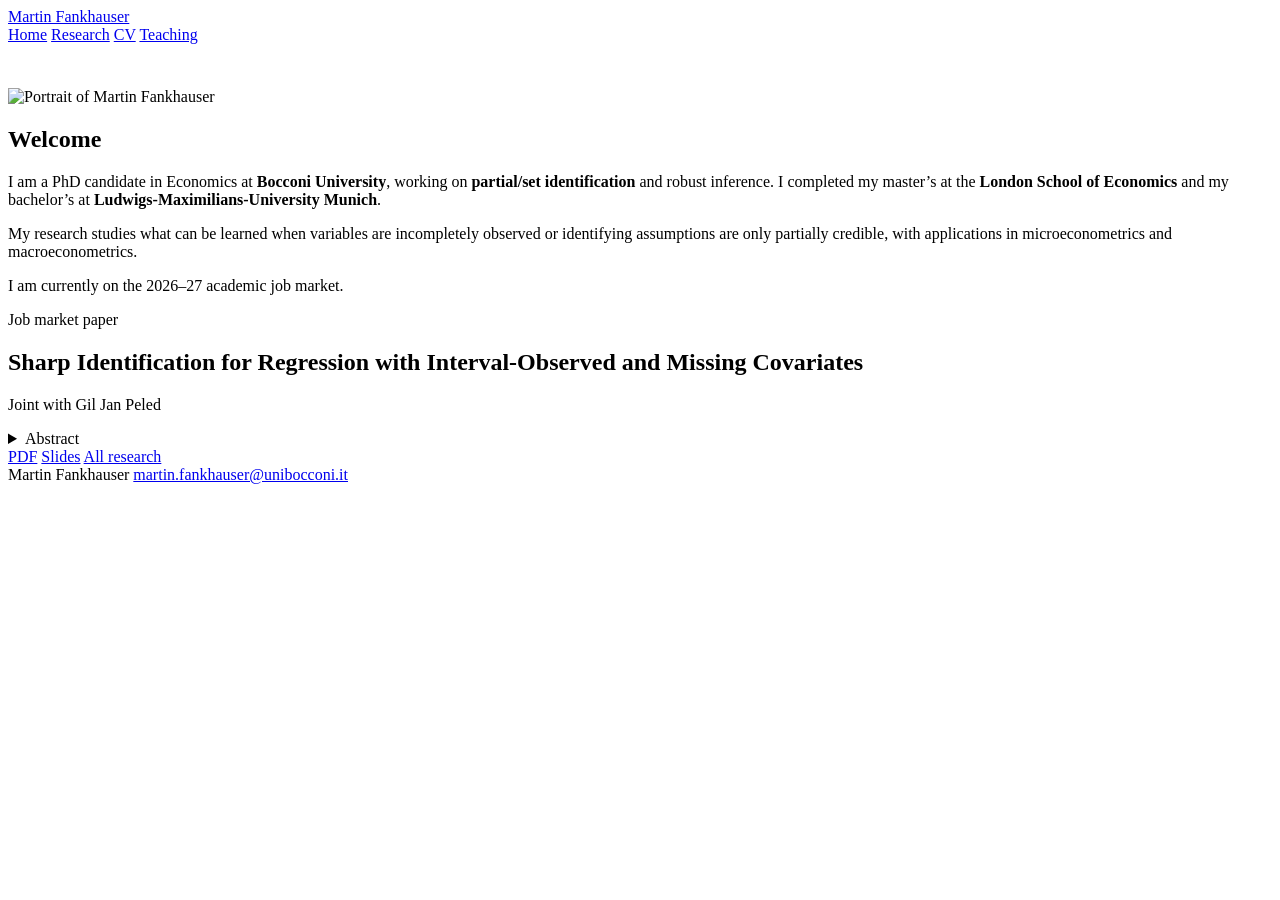
==== index.html @ 5a84946c "Update JMP and Robust Bayes PDFs and JMP abstract Replace jobmarket paper PDFs from the Dropbox pack" ====
<!DOCTYPE html>
<html lang="en">
<head>
  <meta charset="utf-8">
  <meta name="viewport" content="width=device-width, initial-scale=1">
  <title>Martin Fankhauser</title>
  <meta name="description" content="Martin Fankhauser — PhD candidate in Economics at Bocconi University, specializing in econometrics.">
  <link rel="preconnect" href="https://fonts.googleapis.com">
  <link rel="preconnect" href="https://fonts.gstatic.com" crossorigin>
  <link href="https://fonts.googleapis.com/css2?family=IBM+Plex+Sans:wght@400;500;600&family=Literata:opsz,wght@7..72,500;7..72,650&display=swap" rel="stylesheet">
  <link rel="stylesheet" href="assets/css/site.css">
</head>
<body>
  <header class="site-header">
    <div class="site-header__inner">
      <a class="site-mark" href="index.html">Martin Fankhauser</a>
      <nav class="site-nav" aria-label="Primary">
        <a href="index.html" aria-current="page">Home</a>
        <a href="research.html">Research</a>
        <a href="cv.html">CV</a>
        <a href="teaching.html">Teaching</a>
      </nav>
    </div>
  </header>

  <main class="site-main">
    <section class="section about reveal" aria-labelledby="about-title" style="padding-top: 2.75rem;">
      <img class="about__photo" src="assets/img/martin-fankhauser.jpg" width="967" height="1534" alt="Portrait of Martin Fankhauser">
      <div class="about__copy">
        <h1 class="section__title" id="about-title">Welcome</h1>
        <p>I am a PhD candidate in Economics at <strong>Bocconi University</strong>, working on <strong>partial/set identification</strong> and robust inference. I completed my master’s at the <strong>London School of Economics</strong> and my bachelor’s at <strong>Ludwigs-Maximilians-University Munich</strong>.</p>
        <p>My research studies what can be learned when variables are incompletely observed or identifying assumptions are only partially credible, with applications in microeconometrics and macroeconometrics.</p>
        <p class="note">I am currently on the 2026–27 academic job market.</p>
      </div>
    </section>

    <section class="section reveal" aria-labelledby="jmp-title">
      <p class="paper__label">Job market paper</p>
      <h2 class="section__title" id="jmp-title">Sharp Identification for Regression with Interval-Observed and Missing Covariates</h2>
      <p class="paper__meta">Joint with Gil Jan Peled</p>
      <details class="paper__abstract-details">
        <summary>Abstract</summary>
        <p class="paper__abstract">Researchers frequently estimate regressions when key variables are missing or observed only through intervals. Imputation or assumptions about the observation process can yield seemingly precise but misleading conclusions. We develop methods for identification and inference that remain robust to such incomplete data. For a broad class of conditional moment models, we characterize the sharp identified set, the set of all parameter values consistent with the observed data and maintained regression model, without restricting how incomplete observations arise. We establish Hausdorff-consistent estimation and uniformly valid confidence regions, and develop computationally tractable implementations for common regression models. In an application relating interval-elicited discount rates to on-time high-school graduation, conventional inference excludes zero, whereas our interval-data-robust confidence regions include it. Exploiting sharp identification nevertheless yields substantially tighter confidence regions than non-sharp alternatives.</p>
      </details>
      <div class="paper__links">
        <a href="jobmarket/01_jmp.pdf" target="_blank" rel="noopener noreferrer">PDF</a>
        <a href="jobmarket/01_jmp_SLIDES.pdf" target="_blank" rel="noopener noreferrer">Slides</a>
        <a href="research.html">All research</a>
      </div>
    </section>
  </main>

  <footer class="site-footer">
    <div class="site-footer__inner">
      <span>Martin Fankhauser</span>
      <a href="mailto:martin.fankhauser@unibocconi.it">martin.fankhauser@unibocconi.it</a>
    </div>
  </footer>
  <script src="assets/js/site.js"></script>
</body>
</html>
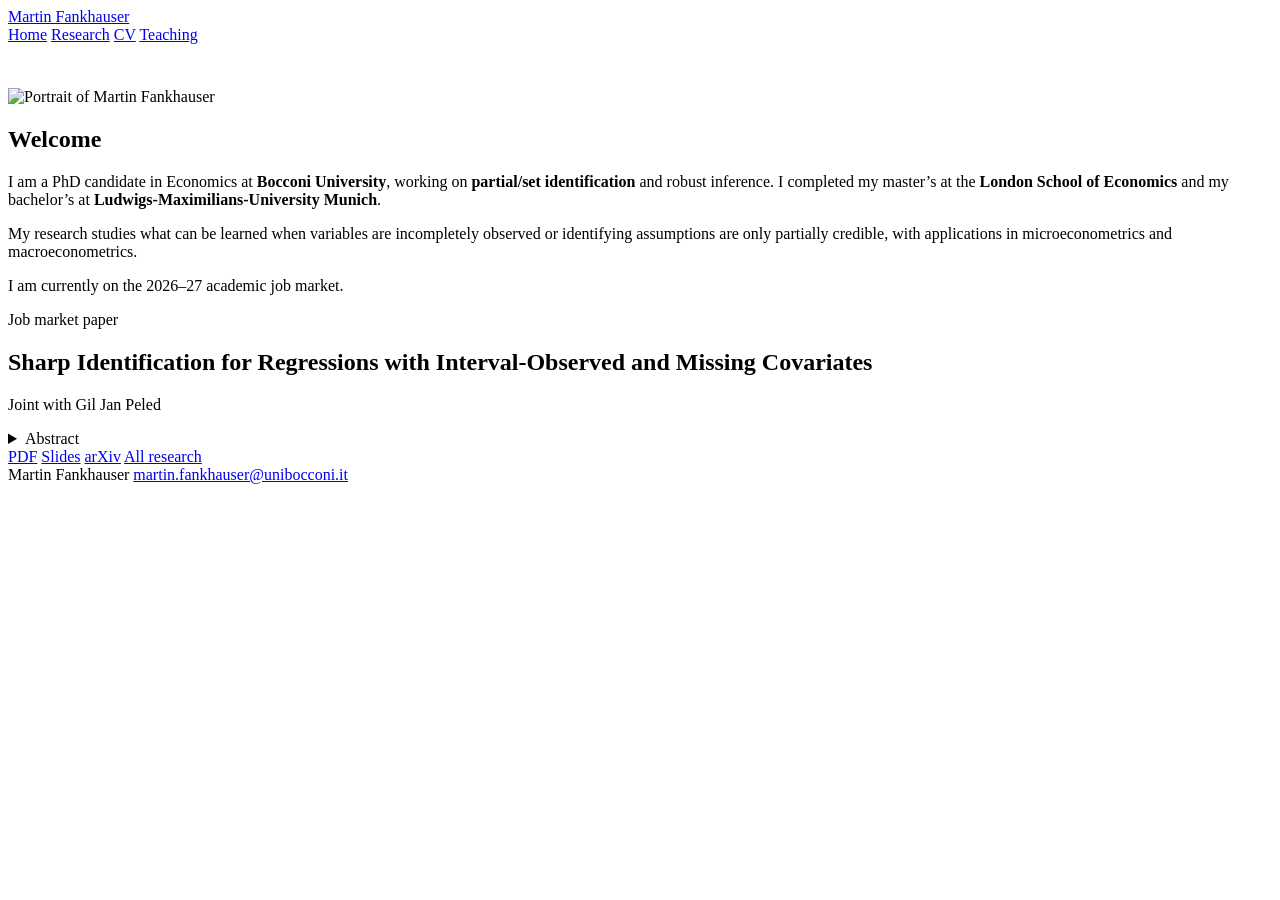
==== commit 2d186146: "Add Sharp ID arXiv link and fix title to Regressions. Link https://arxiv.org/abs/2611.03345 beside S" ====
--- a/index.html
+++ b/index.html
@@ -36,7 +36,7 @@
 
     <section class="section reveal" aria-labelledby="jmp-title">
       <p class="paper__label">Job market paper</p>
-      <h2 class="section__title" id="jmp-title">Sharp Identification for Regression with Interval-Observed and Missing Covariates</h2>
+      <h2 class="section__title" id="jmp-title">Sharp Identification for Regressions with Interval-Observed and Missing Covariates</h2>
       <p class="paper__meta">Joint with Gil Jan Peled</p>
       <details class="paper__abstract-details">
         <summary>Abstract</summary>
@@ -45,6 +45,7 @@
       <div class="paper__links">
         <a href="jobmarket/01_jmp.pdf" target="_blank" rel="noopener noreferrer">PDF</a>
         <a href="jobmarket/01_jmp_SLIDES.pdf" target="_blank" rel="noopener noreferrer">Slides</a>
+        <a href="https://arxiv.org/abs/2611.03345" target="_blank" rel="noopener noreferrer">arXiv</a>
         <a href="research.html">All research</a>
       </div>
     </section>
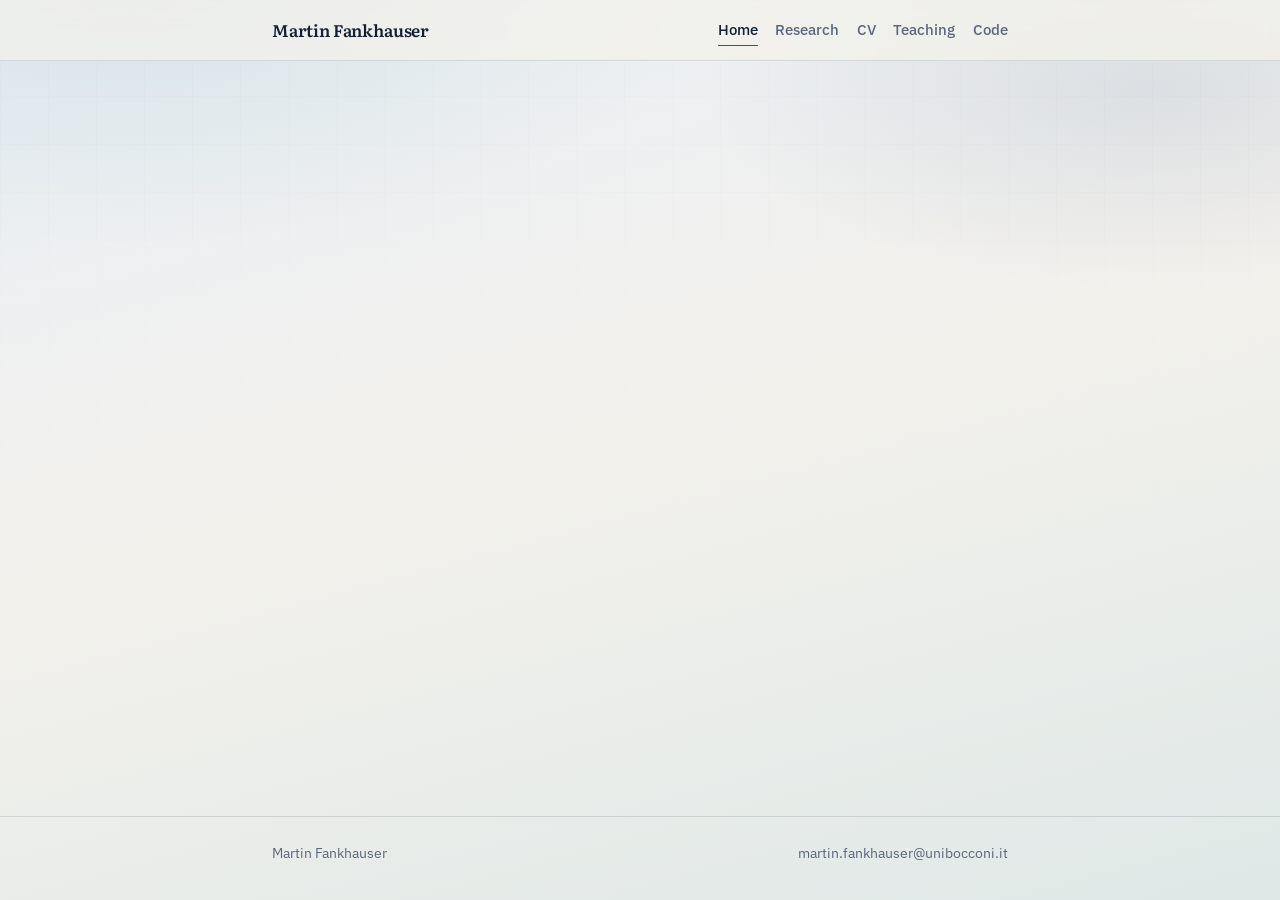
==== commit cbb7bb06: "Add Code page with links to INTERVALREG, SVARs, and MCS." ====
--- a/index.html
+++ b/index.html
@@ -19,6 +19,7 @@
         <a href="research.html">Research</a>
         <a href="cv.html">CV</a>
         <a href="teaching.html">Teaching</a>
+        <a href="code.html">Code</a>
       </nav>
     </div>
   </header>
--- a/assets/css/site.css
+++ b/assets/css/site.css
@@ -0,0 +1,561 @@
+:root {
+  --ink: #152033;
+  --text: #2a3344;
+  --muted: #5c677a;
+  --line: rgba(21, 32, 51, 0.12);
+  --accent: #0b6b6e;
+  --accent-hover: #085456;
+  --surface: rgba(255, 255, 255, 0.62);
+  --bg-top: #e8eef5;
+  --bg-mid: #f3f1ec;
+  --bg-bottom: #dfe8e7;
+  --content: 46rem;
+  --max: var(--content);
+  --wide: var(--content);
+  --radius: 2px;
+  --font-display: "Literata", "Iowan Old Style", "Palatino Linotype", serif;
+  --font-body: "IBM Plex Sans", "Helvetica Neue", sans-serif;
+}
+
+*,
+*::before,
+*::after {
+  box-sizing: border-box;
+}
+
+html {
+  scroll-behavior: smooth;
+}
+
+body {
+  margin: 0;
+  min-height: 100vh;
+  color: var(--text);
+  font-family: var(--font-body);
+  font-size: 1.05rem;
+  line-height: 1.65;
+  background:
+    radial-gradient(ellipse 80% 50% at 10% 0%, rgba(11, 107, 110, 0.08), transparent 55%),
+    radial-gradient(ellipse 70% 45% at 90% 10%, rgba(45, 74, 120, 0.1), transparent 50%),
+    linear-gradient(165deg, var(--bg-top) 0%, var(--bg-mid) 48%, var(--bg-bottom) 100%);
+  background-attachment: fixed;
+}
+
+body::before {
+  content: "";
+  position: fixed;
+  inset: 0;
+  pointer-events: none;
+  z-index: -1;
+  opacity: 0.35;
+  background-image:
+    linear-gradient(rgba(21, 32, 51, 0.03) 1px, transparent 1px),
+    linear-gradient(90deg, rgba(21, 32, 51, 0.03) 1px, transparent 1px);
+  background-size: 48px 48px;
+  mask-image: linear-gradient(to bottom, black 0%, transparent 85%);
+}
+
+a {
+  color: var(--accent);
+  text-underline-offset: 0.18em;
+  transition: color 180ms ease;
+}
+
+a:hover {
+  color: var(--accent-hover);
+}
+
+img {
+  max-width: 100%;
+  height: auto;
+  display: block;
+}
+
+.site-header {
+  position: sticky;
+  top: 0;
+  z-index: 20;
+  backdrop-filter: blur(10px);
+  background: rgba(243, 241, 236, 0.78);
+  border-bottom: 1px solid var(--line);
+}
+
+.site-header__inner,
+.site-main,
+.site-footer__inner {
+  width: min(100% - 2.5rem, var(--content));
+  margin-inline: auto;
+}
+
+.site-header__inner {
+  display: flex;
+  align-items: center;
+  justify-content: space-between;
+  gap: 1rem;
+  min-height: 3.75rem;
+}
+
+.site-mark {
+  font-family: var(--font-display);
+  font-weight: 600;
+  font-size: 1.05rem;
+  letter-spacing: -0.01em;
+  color: var(--ink);
+  text-decoration: none;
+}
+
+.site-mark:hover {
+  color: var(--ink);
+}
+
+.site-nav {
+  display: flex;
+  flex-wrap: wrap;
+  gap: 0.15rem 1.1rem;
+  justify-content: flex-end;
+}
+
+.site-nav a {
+  position: relative;
+  color: var(--muted);
+  text-decoration: none;
+  font-size: 0.95rem;
+  font-weight: 500;
+  padding: 0.2rem 0;
+}
+
+.site-nav a::after {
+  content: "";
+  position: absolute;
+  left: 0;
+  bottom: 0;
+  width: 100%;
+  height: 1px;
+  background: var(--accent);
+  transform: scaleX(0);
+  transform-origin: left;
+  transition: transform 220ms ease;
+}
+
+.site-nav a:hover,
+.site-nav a[aria-current="page"] {
+  color: var(--ink);
+}
+
+.site-nav a:hover::after,
+.site-nav a[aria-current="page"]::after {
+  transform: scaleX(1);
+}
+
+.site-main {
+  padding: 0 0 4.5rem;
+}
+
+.hero {
+  min-height: calc(100vh - 3.75rem);
+  display: flex;
+  flex-direction: column;
+  justify-content: center;
+  padding: 3.5rem 0 3rem;
+  max-width: none;
+  width: 100%;
+}
+
+.hero__name {
+  margin: 0 0 0.85rem;
+  font-family: var(--font-display);
+  font-size: clamp(2.6rem, 6vw, 3.75rem);
+  font-weight: 650;
+  line-height: 1.08;
+  letter-spacing: -0.03em;
+  color: var(--ink);
+}
+
+.hero__role {
+  margin: 0 0 1rem;
+  font-size: clamp(1.15rem, 2.4vw, 1.35rem);
+  font-weight: 500;
+  color: var(--ink);
+  line-height: 1.35;
+}
+
+.hero__lede {
+  margin: 0 0 1.75rem;
+  color: var(--muted);
+  max-width: 36rem;
+}
+
+.cta-row {
+  display: flex;
+  flex-wrap: wrap;
+  gap: 0.75rem 0.9rem;
+}
+
+.btn {
+  display: inline-flex;
+  align-items: center;
+  justify-content: center;
+  padding: 0.7rem 1.15rem;
+  border-radius: var(--radius);
+  font-weight: 560;
+  font-size: 0.95rem;
+  text-decoration: none;
+  border: 1px solid transparent;
+  transition: background 180ms ease, color 180ms ease, border-color 180ms ease, transform 180ms ease;
+}
+
+.btn:hover {
+  transform: translateY(-1px);
+}
+
+.btn--primary {
+  background: var(--accent);
+  color: #f7fbfb;
+}
+
+.btn--primary:hover {
+  background: var(--accent-hover);
+  color: #fff;
+}
+
+.btn--ghost {
+  background: transparent;
+  color: var(--ink);
+  border-color: rgba(21, 32, 51, 0.22);
+}
+
+.btn--ghost:hover {
+  border-color: var(--accent);
+  color: var(--accent-hover);
+}
+
+.section,
+.section--wide {
+  padding: 2.75rem 0 0;
+  max-width: none;
+  width: 100%;
+}
+
+.section__title {
+  margin: 0 0 0.85rem;
+  font-family: var(--font-display);
+  font-size: 1.65rem;
+  font-weight: 650;
+  letter-spacing: -0.02em;
+  color: var(--ink);
+}
+
+.section__intro {
+  margin: 0 0 1.5rem;
+  color: var(--muted);
+}
+
+.about {
+  display: grid;
+  gap: 1.75rem;
+  align-items: start;
+}
+
+@media (min-width: 720px) {
+  .about {
+    grid-template-columns: 11.5rem 1fr;
+    gap: 2.25rem;
+  }
+}
+
+.about__photo {
+  width: 100%;
+  max-width: 11.5rem;
+  aspect-ratio: 2 / 3;
+  object-fit: cover;
+  object-position: center top;
+  border-radius: var(--radius);
+  filter: saturate(0.92) contrast(1.02);
+}
+
+.about__copy p {
+  margin: 0 0 1rem;
+}
+
+.about__copy p:last-child {
+  margin-bottom: 0;
+}
+
+.note {
+  margin: 0;
+  padding: 0.9rem 0 0;
+  border-top: 1px solid var(--line);
+  color: var(--muted);
+  font-size: 0.98rem;
+}
+
+.paper {
+  padding: 1.35rem 0;
+  border-top: 1px solid var(--line);
+}
+
+.paper:first-of-type {
+  border-top: 0;
+  padding-top: 0.25rem;
+}
+
+.paper__label {
+  margin: 0 0 0.35rem;
+  font-size: 0.78rem;
+  font-weight: 600;
+  letter-spacing: 0.08em;
+  text-transform: uppercase;
+  color: var(--accent);
+}
+
+.paper__title {
+  margin: 0 0 0.35rem;
+  font-family: var(--font-display);
+  font-size: 1.2rem;
+  font-weight: 650;
+  line-height: 1.3;
+  color: var(--ink);
+}
+
+.paper__meta {
+  margin: 0 0 0.75rem;
+  color: var(--muted);
+  font-size: 0.95rem;
+}
+
+.paper__status {
+  font-weight: 600;
+  color: var(--accent);
+}
+
+.paper__title .paper__status {
+  margin-left: 0.35rem;
+  font-family: var(--font-body);
+  font-size: 0.78rem;
+  font-weight: 600;
+  letter-spacing: 0.06em;
+  text-transform: uppercase;
+  vertical-align: middle;
+}
+
+code {
+  font-family: ui-monospace, "Cascadia Code", "SF Mono", Consolas, monospace;
+  font-size: 0.9em;
+}
+
+.paper__prize {
+  font-weight: 600;
+  color: var(--accent);
+}
+
+
+.paper__links {
+  display: flex;
+  flex-wrap: wrap;
+  gap: 0.55rem 1rem;
+  margin: 0 0 0.85rem;
+  font-size: 0.95rem;
+}
+
+.paper__abstract-details {
+  margin: 0 0 0.75rem;
+}
+
+.paper__abstract-details > summary {
+  cursor: pointer;
+  list-style: none;
+  display: inline-flex;
+  align-items: center;
+  gap: 0.35rem;
+  font-size: 0.95rem;
+  font-weight: 560;
+  color: var(--accent);
+  user-select: none;
+}
+
+.paper__abstract-details > summary::-webkit-details-marker {
+  display: none;
+}
+
+.paper__abstract-details > summary::before {
+  content: "";
+  width: 0.4rem;
+  height: 0.4rem;
+  border-right: 1.5px solid currentColor;
+  border-bottom: 1.5px solid currentColor;
+  transform: rotate(-45deg);
+  transition: transform 180ms ease;
+}
+
+.paper__abstract-details[open] > summary::before {
+  transform: rotate(45deg);
+}
+
+.paper__abstract-details > summary:hover {
+  color: var(--accent-hover);
+}
+
+.paper__abstract {
+  margin: 0.65rem 0 0;
+  color: var(--text);
+}
+
+.paper__presented {
+  margin: 0;
+  color: var(--muted);
+  font-size: 0.92rem;
+}
+
+.paper__presented-rest[hidden] {
+  display: none;
+}
+
+.paper__presented-toggle {
+  display: inline;
+  margin: 0 0 0 0.35rem;
+  padding: 0;
+  border: 0;
+  background: none;
+  font-family: inherit;
+  font-size: inherit;
+  font-weight: 560;
+  line-height: inherit;
+  color: var(--accent);
+  cursor: pointer;
+  user-select: none;
+}
+
+.paper__presented-toggle:hover {
+  color: var(--accent-hover);
+}
+
+.list-block {
+  margin: 0 0 1.75rem;
+}
+
+.list-block h3 {
+  margin: 0 0 0.55rem;
+  font-family: var(--font-display);
+  font-size: 1.15rem;
+  color: var(--ink);
+}
+
+.list-block ul,
+.list-block ol {
+  margin: 0;
+  padding-left: 1.15rem;
+}
+
+.list-block li {
+  margin: 0.35rem 0;
+}
+
+.list-block li ul,
+.list-block li ol {
+  margin-top: 0.25rem;
+}
+
+.teach-course {
+  margin: 0 0 1.35rem;
+}
+
+.teach-course h3 {
+  margin: 0 0 0.35rem;
+  font-size: 1.05rem;
+  font-weight: 600;
+  color: var(--ink);
+}
+
+.teach-course ul {
+  margin: 0;
+  padding-left: 1.15rem;
+  color: var(--muted);
+}
+
+.contact-line {
+  font-size: 1.15rem;
+}
+
+.site-footer {
+  border-top: 1px solid var(--line);
+  padding: 1.5rem 0 2rem;
+  color: var(--muted);
+  font-size: 0.9rem;
+}
+
+.site-footer__inner {
+  display: flex;
+  flex-wrap: wrap;
+  gap: 0.5rem 1.25rem;
+  justify-content: space-between;
+}
+
+.site-footer a {
+  color: var(--muted);
+  text-decoration: none;
+}
+
+.site-footer a:hover {
+  color: var(--accent);
+}
+
+/* Motions */
+.reveal,
+.hero > * {
+  opacity: 0;
+  transform: translateY(0.7rem);
+  animation: rise 700ms cubic-bezier(0.22, 1, 0.36, 1) forwards;
+}
+
+.hero > *:nth-child(1) { animation-delay: 40ms; }
+.hero > *:nth-child(2) { animation-delay: 140ms; }
+.hero > *:nth-child(3) { animation-delay: 240ms; }
+.hero > *:nth-child(4) { animation-delay: 340ms; }
+
+.reveal {
+  animation: none;
+  transition: opacity 650ms ease, transform 650ms ease;
+}
+
+.reveal.is-visible {
+  opacity: 1;
+  transform: none;
+}
+
+@keyframes rise {
+  to {
+    opacity: 1;
+    transform: none;
+  }
+}
+
+@media (prefers-reduced-motion: reduce) {
+  html { scroll-behavior: auto; }
+  .reveal,
+  .hero > * {
+    opacity: 1;
+    transform: none;
+    animation: none;
+    transition: none;
+  }
+  .btn:hover { transform: none; }
+  .site-nav a::after { transition: none; }
+}
+
+@media (max-width: 560px) {
+  .site-header__inner {
+    flex-direction: column;
+    align-items: flex-start;
+    padding: 0.85rem 0;
+    min-height: 0;
+  }
+
+  .site-nav {
+    justify-content: flex-start;
+  }
+
+  .hero {
+    min-height: auto;
+    padding-top: 2.25rem;
+  }
+}
